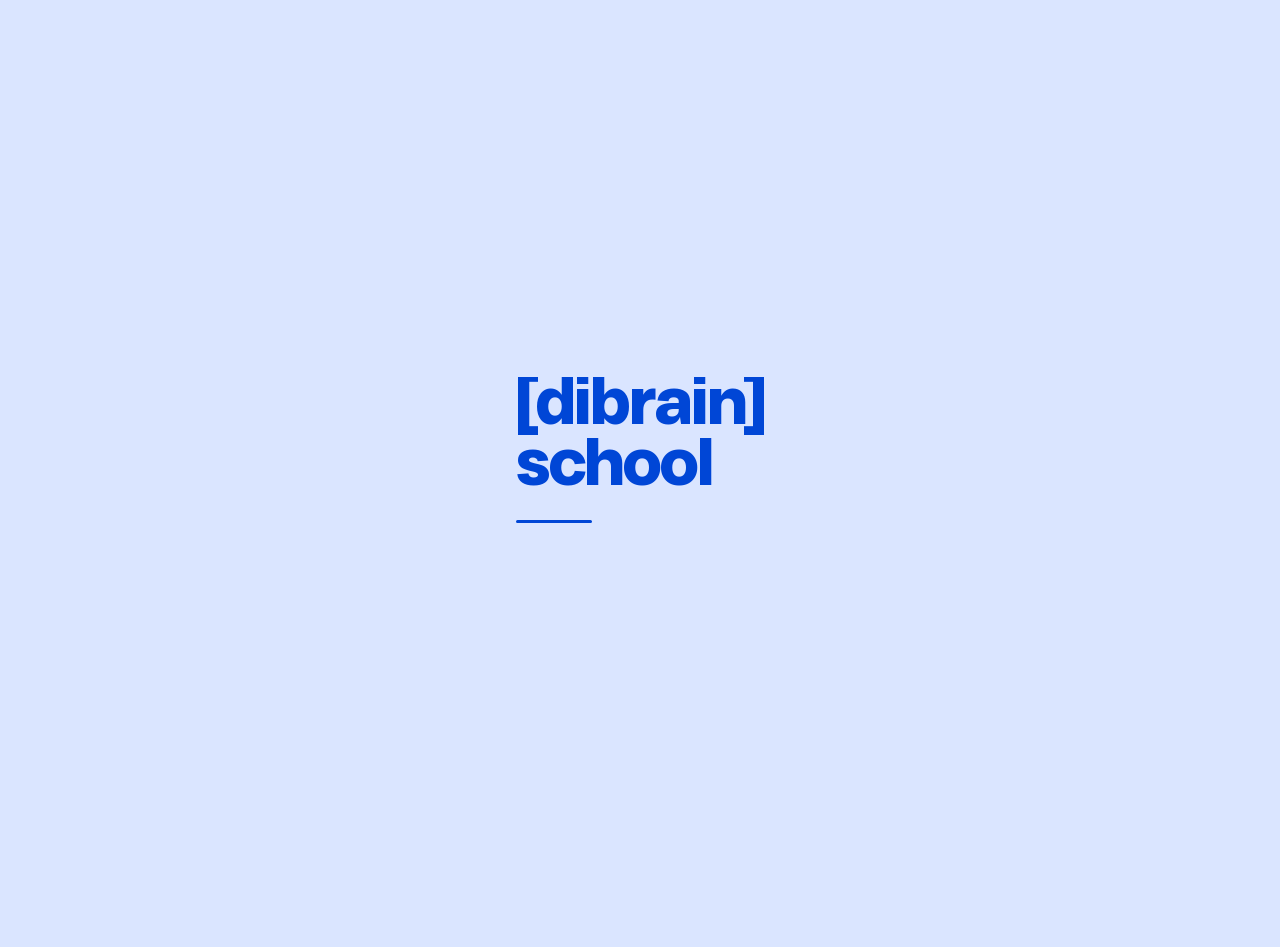
==== index.html @ 76290391 "Initial commit: DiBrain school landing and analytics. Co-authored-by: Cursor <cursoragent@cursor.com" ====
<!DOCTYPE html>
<html lang="ru">
  <head>
    <meta charset="UTF-8" />
    <meta name="viewport" content="width=device-width, initial-scale=1.0, viewport-fit=cover" />
    <title>[dibrain] school — разбор по ИИ-роликам</title>
    <meta name="theme-color" content="#0046d6" />
    <meta name="referrer" content="strict-origin-when-cross-origin" />
    <link rel="icon" href="favicon.svg" type="image/svg+xml" />
    <link rel="icon" href="favicon-32x32.png" type="image/png" sizes="32x32" />
    <link rel="icon" href="favicon-16x16.png" type="image/png" sizes="16x16" />
    <link rel="shortcut icon" href="favicon.ico" />
    <link rel="apple-touch-icon" href="apple-touch-icon.png" />
    <link rel="stylesheet" href="styles.css?v=15" />
    <noscript>
      <style>
        .preloader {
          display: none !important;
        }

        body.is-loading .page,
        .notice,
        .title span,
        .amount,
        .video,
        .cta,
        .logo {
          opacity: 1 !important;
          transform: none !important;
          animation: none !important;
          visibility: visible !important;
        }
      </style>
    </noscript>
  </head>
  <body class="is-loading">
    <div class="preloader" id="preloader" role="status" aria-live="polite" aria-label="Загрузка">
      <div class="preloader__inner">
        <p class="preloader__logo">
          <span class="preloader__line">[dibrain]</span>
          <span class="preloader__line">school</span>
        </p>
        <span class="preloader__bar" aria-hidden="true"></span>
      </div>
    </div>

    <div class="page">
      <p class="notice" role="status">
        внимание: не закрывайте эту страницу — иначе видео прервётся
      </p>

      <section class="copy">
        <h1 class="title title--desktop">
          <span>как с нуля освоить нейросети</span>
          <span>и начать зарабатывать на ии-роликах</span>
        </h1>
        <h1 class="title title--mobile">
          <span>как с нуля</span>
          <span>освоить нейросети</span>
          <span>и начать зарабатывать</span>
          <span>на ии-роликах</span>
        </h1>
        <p class="amount">500-2000$ в месяц</p>
      </section>

      <div class="stage">
        <div class="video" id="vsl">
          <img
            class="video__cover"
            src="assets/vsl-cover.jpg"
            alt=""
            width="1280"
            height="720"
          />
          <button class="video__start" type="button" aria-label="Смотреть видео">
            <span class="video__play" aria-hidden="true">
              <svg viewBox="0 0 100 100" fill="currentColor" aria-hidden="true">
                <path d="M34 20v60l48-30-48-30z" />
              </svg>
            </span>
          </button>
          <iframe
            id="vsl-player"
            class="video__player"
            title="Видео"
            src="https://kinescope.io/embed/983Eb7z4LKuDM3zD3uaxWG?playsinline=1&enableIframeApi=1"
            allow="autoplay; fullscreen; picture-in-picture; encrypted-media; gyroscope; accelerometer; clipboard-write; screen-wake-lock;"
            allowfullscreen
            loading="eager"
            referrerpolicy="origin"
          ></iframe>
        </div>

        <a
          class="cta"
          href="https://forms.gle/KLAybckiTEnPz1Rd6"
          target="_blank"
          rel="noopener noreferrer"
        >
          <span class="cta__label">попасть на разбор</span>
          <span class="cta__go" aria-hidden="true">
            <svg viewBox="0 0 24 24" fill="none">
              <path
                d="M5 12h12.5M13.5 6.5 19.5 12l-6 5.5"
                stroke="currentColor"
                stroke-width="2.4"
                stroke-linecap="round"
                stroke-linejoin="round"
              />
            </svg>
          </span>
        </a>
      </div>

      <p class="logo">
        <span>[dibrain]</span>
        <span>school</span>
      </p>
    </div>
    <script src="main.js?v=9"></script>
  </body>
</html>
---- styles.css ----
@font-face {
  font-family: "Resist Sans Display";
  src: url("fonts/ResistSansDisplay-Medium.ttf") format("truetype");
  font-weight: 500;
  font-style: normal;
  font-display: swap;
}

@font-face {
  font-family: "Resist Sans Display";
  src: url("fonts/ResistSansDisplay-Bold.ttf") format("truetype");
  font-weight: 700;
  font-style: normal;
  font-display: swap;
}

:root {
  --bg: #dae5ff;
  --ink: #0046d6;
  --ink-deep: #0039b8;
  --notice: #c4d5fb;
  --white: #ffffff;
  --font: "Resist Sans Display", "Arial Narrow", "Arial", sans-serif;
}

*,
*::before,
*::after {
  box-sizing: border-box;
  margin: 0;
  padding: 0;
}

html {
  scroll-behavior: smooth;
  overflow-x: hidden;
}

body {
  min-height: 100dvh;
  max-width: 100%;
  overflow-x: hidden;
  background: var(--bg);
  color: var(--ink);
  font-family: var(--font);
  font-weight: 500;
  -webkit-font-smoothing: antialiased;
  text-rendering: optimizeLegibility;
}

body.is-loading {
  overflow: hidden;
}

.preloader {
  position: fixed;
  inset: 0;
  z-index: 100;
  display: grid;
  place-items: center;
  background: var(--bg);
  transition: opacity 0.55s ease, visibility 0.55s ease;
}

.preloader.is-done {
  opacity: 0;
  visibility: hidden;
  pointer-events: none;
}

.preloader__inner {
  display: flex;
  flex-direction: column;
  align-items: flex-start;
}

.preloader__logo {
  display: flex;
  flex-direction: column;
  color: var(--ink);
  font-size: clamp(2.6rem, 9vw, 4.4rem);
  font-weight: 700;
  line-height: 0.86;
  letter-spacing: -0.045em;
}

.preloader__line {
  display: block;
  overflow: hidden;
  animation: preloader-line 0.85s cubic-bezier(0.22, 1, 0.36, 1) both;
}

.preloader__line:nth-child(2) {
  animation-delay: 0.12s;
}

.preloader__bar {
  display: block;
  width: 4.75rem;
  height: 3px;
  margin-top: 1.35rem;
  border-radius: 999px;
  background: var(--ink);
  transform: scaleX(0);
  transform-origin: left center;
  animation: preloader-bar 1.2s cubic-bezier(0.33, 1, 0.68, 1) 0.4s both;
}

@keyframes preloader-line {
  from {
    opacity: 0;
    transform: translateY(70%);
  }
  to {
    opacity: 1;
    transform: translateY(0);
  }
}

@keyframes preloader-bar {
  from {
    transform: scaleX(0);
  }
  to {
    transform: scaleX(1);
  }
}

@keyframes rise {
  from {
    opacity: 0;
    transform: translateY(18px);
  }
  to {
    opacity: 1;
    transform: translateY(0);
  }
}

@keyframes play-pulse {
  0%,
  100% {
    box-shadow: 0 10px 24px rgba(0, 70, 214, 0.32), 0 0 0 0 rgba(0, 70, 214, 0.28);
  }
  70% {
    box-shadow: 0 10px 24px rgba(0, 70, 214, 0.32), 0 0 0 18px rgba(0, 70, 214, 0);
  }
}

.notice,
.title span,
.amount,
.video,
.cta,
.logo {
  opacity: 0;
}

.page {
  width: 100%;
  max-width: 42.5rem;
  min-height: 100dvh;
  margin: 0 auto;
  padding: 0.55rem 1.15rem max(2.4rem, env(safe-area-inset-bottom, 0px) + 1.5rem);
  display: flex;
  flex-direction: column;
  align-items: center;
}

.notice {
  width: 100%;
  max-width: 24.5rem;
  padding: 0.72rem 1.15rem;
  border-radius: 999px;
  background: var(--notice);
  color: var(--ink);
  text-align: center;
  font-size: 0.84rem;
  font-weight: 500;
  line-height: 1.28;
  letter-spacing: 0.01em;
}

@keyframes notice-blink {
  0%,
  100% {
    opacity: 1;
  }
  50% {
    opacity: 0.28;
  }
}

.copy {
  display: flex;
  flex-direction: column;
  align-items: center;
  gap: 0.2rem;
  width: 100%;
  min-width: 0;
  max-width: 100%;
  margin-top: clamp(1.35rem, 4.5vh, 2.4rem);
  font-size: clamp(1.32rem, 6.5vw, 1.9rem);
}

.title {
  display: flex;
  flex-direction: column;
  align-items: center;
  width: 100%;
  max-width: 100%;
  min-width: 0;
  color: var(--ink);
  font-size: 1em;
  font-weight: 700;
  line-height: 1.06;
  letter-spacing: -0.035em;
  text-align: center;
  text-transform: uppercase;
}

.title--desktop {
  display: none;
}

.title span {
  display: block;
  max-width: 100%;
  white-space: nowrap;
}

.amount {
  display: inline-block;
  width: fit-content;
  max-width: 100%;
  padding: 0.12em 0.22em 0.08em;
  background: var(--ink);
  color: var(--white);
  font-size: 1em;
  font-weight: 700;
  line-height: 1.06;
  letter-spacing: -0.035em;
  text-transform: uppercase;
  white-space: nowrap;
}

.stage {
  display: flex;
  flex-direction: column;
  align-items: center;
  width: 100%;
  min-width: 0;
}

.video {
  position: relative;
  display: block;
  width: 100%;
  max-width: 100%;
  min-width: 0;
  margin-top: 2.35rem;
  border-radius: 1.15rem;
  border: 2px solid rgba(0, 70, 214, 0.38);
  background: #03163f;
  overflow: hidden;
  aspect-ratio: 16 / 9;
  box-shadow: 0 18px 36px rgba(0, 70, 214, 0.14);
}

.video__start {
  position: absolute;
  inset: 0;
  z-index: 3;
  display: block;
  width: 100%;
  height: 100%;
  padding: 0;
  border: none;
  background: transparent;
  cursor: pointer;
}

.video__start:focus-visible {
  outline: 2px solid var(--ink);
  outline-offset: 4px;
}

.video__start[hidden] {
  display: none !important;
}

.video__cover,
.video__player {
  display: block;
  width: 100%;
  height: 100%;
  object-fit: cover;
}

.video__cover {
  position: absolute;
  inset: 0;
  z-index: 2;
  pointer-events: none;
}

.video__player {
  position: absolute;
  inset: 0;
  z-index: 1;
  border: 0;
  background: #03163f;
}

.video.is-playing .video__start {
  opacity: 0;
  pointer-events: none;
}

.video.is-playing .video__cover {
  visibility: hidden;
}

.video__play {
  position: absolute;
  inset: 50% auto auto 50%;
  translate: -50% -50%;
  display: grid;
  place-items: center;
  width: 4.35rem;
  height: 4.35rem;
  border-radius: 50%;
  background: var(--ink);
  color: var(--white);
  box-shadow: 0 10px 24px rgba(0, 70, 214, 0.32);
  transition: transform 0.25s ease, box-shadow 0.25s ease;
}

.video__start:hover .video__play,
.video__start:focus-visible .video__play {
  transform: scale(1.06);
  animation-play-state: paused;
}

.video__play svg {
  display: block;
  width: 64%;
  height: 64%;
}

.video.is-buffering .video__play {
  animation: none;
}

.video.is-buffering .video__play svg {
  opacity: 0;
}

.video.is-buffering .video__play::after {
  content: "";
  position: absolute;
  width: 1.55rem;
  height: 1.55rem;
  border: 3px solid rgba(255, 255, 255, 0.28);
  border-top-color: var(--white);
  border-radius: 50%;
  animation: video-spin 0.7s linear infinite;
}

@keyframes video-spin {
  to {
    transform: rotate(360deg);
  }
}

.cta {
  display: flex;
  align-items: center;
  justify-content: space-between;
  gap: 1rem;
  width: min(94%, 22.75rem);
  margin-top: 1.35rem;
  padding: 0.38rem 0.38rem 0.38rem 1.4rem;
  border-radius: 999px;
  background: var(--ink);
  color: var(--white);
  font-family: inherit;
  font-size: 1rem;
  font-weight: 700;
  letter-spacing: 0.02em;
  line-height: 1;
  text-decoration: none;
  text-transform: uppercase;
  cursor: pointer;
  transition: background 0.2s ease, translate 0.25s ease;
}

.cta:hover,
.cta:focus-visible {
  background: var(--ink-deep);
  translate: 0 -2px;
}

.cta:hover .cta__go,
.cta:focus-visible .cta__go {
  translate: 3px 0;
}

.cta:focus-visible {
  outline: 2px solid var(--ink);
  outline-offset: 4px;
}

.cta:active {
  translate: 0 0;
}

.cta__go {
  display: grid;
  place-items: center;
  flex-shrink: 0;
  width: 3.15rem;
  height: 3.15rem;
  border-radius: 50%;
  background: var(--white);
  color: #000000;
  transition: translate 0.25s ease;
}

.cta__go svg {
  width: 1.2rem;
  height: 1.2rem;
  margin-left: 1px;
}

.logo {
  display: flex;
  flex-direction: row;
  align-items: baseline;
  justify-content: center;
  gap: 0.32em;
  margin-top: 2.4rem;
  color: var(--ink);
  font-size: 1.55rem;
  font-weight: 700;
  line-height: 1;
  letter-spacing: -0.045em;
  text-align: center;
}

.logo span {
  display: inline;
}

body.is-ready .notice {
  animation:
    rise 0.7s cubic-bezier(0.22, 1, 0.36, 1) 0.04s both,
    notice-blink 1.6s ease-in-out 1.15s infinite;
}

body.is-ready .title span {
  animation: rise 0.62s cubic-bezier(0.22, 1, 0.36, 1) both;
}

body.is-ready .title span:nth-child(1) {
  animation-delay: 0.12s;
}

body.is-ready .title span:nth-child(2) {
  animation-delay: 0.2s;
}

body.is-ready .title span:nth-child(3) {
  animation-delay: 0.28s;
}

body.is-ready .title span:nth-child(4) {
  animation-delay: 0.36s;
}

body.is-ready .amount {
  animation: rise 0.62s cubic-bezier(0.22, 1, 0.36, 1) 0.46s both;
}

body.is-ready .video {
  animation: rise 0.75s cubic-bezier(0.22, 1, 0.36, 1) 0.54s both;
}

body.is-ready .video__play {
  animation: play-pulse 2.4s ease-in-out 1.2s infinite;
}

body.is-ready .cta {
  animation: rise 0.7s cubic-bezier(0.22, 1, 0.36, 1) 0.66s both;
}

body.is-ready .logo {
  animation: rise 0.7s cubic-bezier(0.22, 1, 0.36, 1) 0.74s both;
}

@media (min-width: 900px) {
  .page {
    width: min(100% - 4rem, 52rem);
    max-width: 52rem;
    padding: 1.6rem 0 2.6rem;
  }

  .notice {
    width: fit-content;
    max-width: 100%;
    padding: 0.85rem 1.8rem;
    font-size: 1.05rem;
    white-space: nowrap;
  }

  .copy {
    margin-top: clamp(1.8rem, 4vh, 2.8rem);
    font-size: clamp(1.85rem, 3.2vw, 2.45rem);
  }

  .title--desktop {
    display: flex;
  }

  .title--mobile {
    display: none;
  }

  .video {
    margin-top: 2rem;
    border-radius: 1.35rem;
  }

  .video__play {
    width: 5.15rem;
    height: 5.15rem;
  }

  .cta {
    margin-top: 1.6rem;
  }

  .logo {
    margin-top: 2.6rem;
    font-size: 1.85rem;
  }
}

@media (max-width: 360px) {
  .page {
    padding-left: 0.9rem;
    padding-right: 0.9rem;
  }

  .copy {
    font-size: 1.28rem;
  }
}

@media (prefers-reduced-motion: reduce) {
  html {
    scroll-behavior: auto;
  }

  .preloader,
  .preloader__line,
  .preloader__bar,
  .notice,
  .title span,
  .amount,
  .video,
  .cta,
  .logo,
  .video__play,
  .video.is-buffering .video__play::after {
    animation: none !important;
    transition: none !important;
  }

  .notice,
  .title span,
  .amount,
  .video,
  .cta,
  .logo {
    opacity: 1;
  }

  .preloader {
    display: none;
  }
}
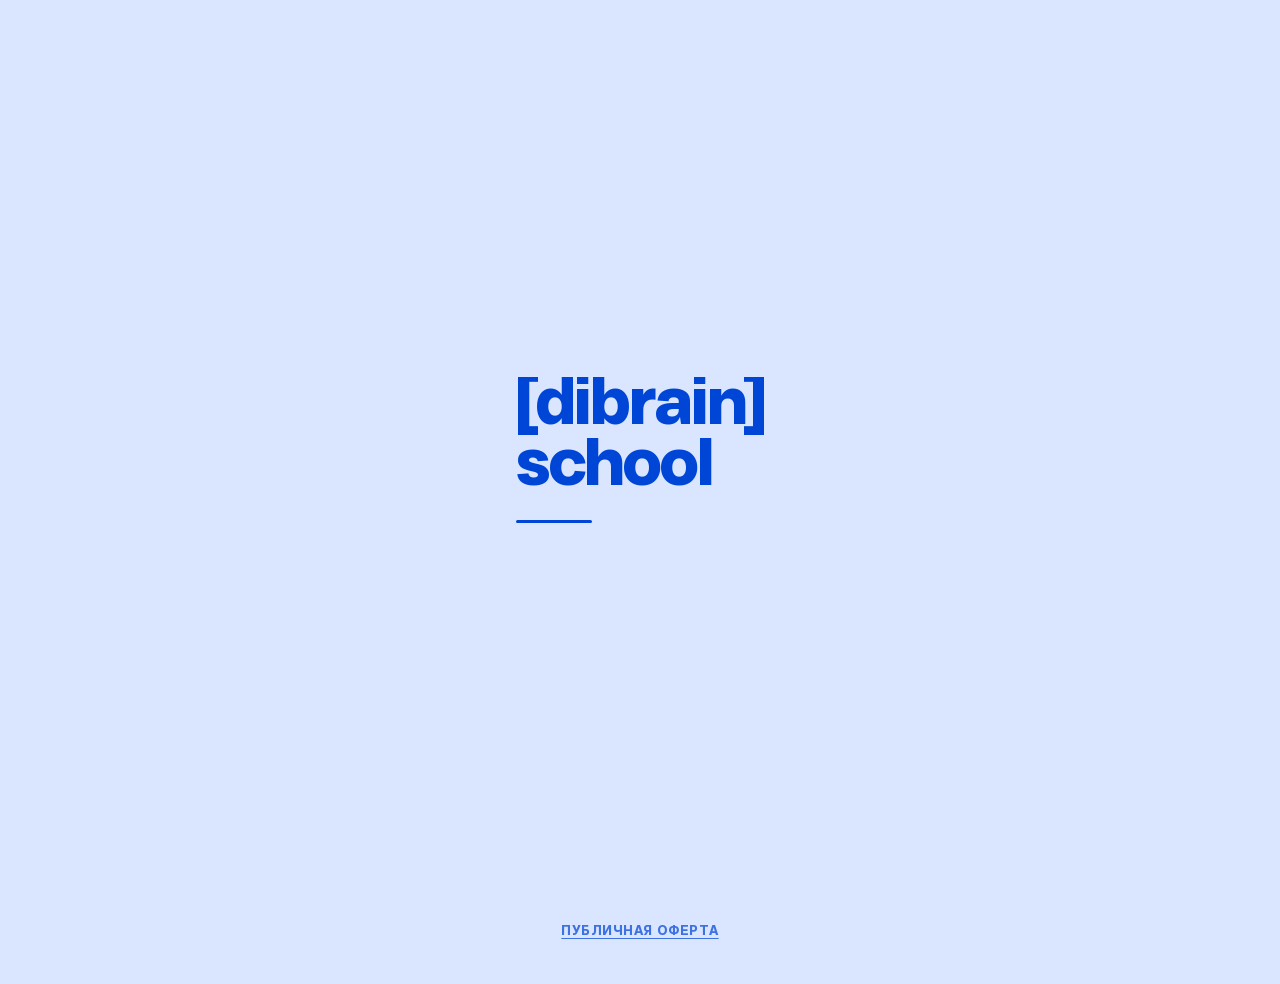
==== commit b8a104f2: "Add offer page links and styles across multiple files; update quiz submission handling" ====
--- a/index.html
+++ b/index.html
@@ -12,6 +12,7 @@
     <link rel="shortcut icon" href="favicon.ico" />
     <link rel="apple-touch-icon" href="apple-touch-icon.png" />
     <link rel="stylesheet" href="styles.css?v=15" />
+    <link rel="stylesheet" href="offer.css?v=3" />
     <noscript>
       <style>
         .preloader {
@@ -91,12 +92,7 @@
           ></iframe>
         </div>
 
-        <a
-          class="cta"
-          href="https://forms.gle/KLAybckiTEnPz1Rd6"
-          target="_blank"
-          rel="noopener noreferrer"
-        >
+        <a class="cta" href="quiz/">
           <span class="cta__label">попасть на разбор</span>
           <span class="cta__go" aria-hidden="true">
             <svg viewBox="0 0 24 24" fill="none">
@@ -116,7 +112,11 @@
         <span>[dibrain]</span>
         <span>school</span>
       </p>
+      <footer class="site-foot">
+        <a href="offer/">публичная оферта</a>
+      </footer>
     </div>
     <script src="main.js?v=9"></script>
+    <script src="offer.js?v=1"></script>
   </body>
 </html>
--- a/offer.css
+++ b/offer.css
@@ -0,0 +1,240 @@
+@font-face {
+  font-family: "Resist Sans Display";
+  src: url("fonts/ResistSansDisplay-Medium.ttf") format("truetype");
+  font-weight: 500;
+  font-style: normal;
+  font-display: swap;
+}
+
+@font-face {
+  font-family: "Resist Sans Display";
+  src: url("fonts/ResistSansDisplay-Bold.ttf") format("truetype");
+  font-weight: 700;
+  font-style: normal;
+  font-display: swap;
+}
+
+.site-foot {
+  width: 100%;
+  margin-top: 0.85rem;
+  text-align: center;
+}
+
+.site-foot a {
+  color: inherit;
+  font-size: 0.82rem;
+  font-weight: 700;
+  letter-spacing: 0.04em;
+  line-height: 1.2;
+  text-transform: uppercase;
+  text-decoration: underline;
+  text-underline-offset: 0.22em;
+  opacity: 0.72;
+}
+
+.site-foot a:hover,
+.site-foot a:focus-visible {
+  opacity: 1;
+}
+
+.site-foot a:focus-visible {
+  outline: 2px solid currentColor;
+  outline-offset: 4px;
+  border-radius: 0.3rem;
+}
+
+.shell .site-foot {
+  margin-top: 1.35rem;
+  text-align: left;
+}
+
+.offer-dialog {
+  width: min(40rem, calc(100vw - 1.4rem));
+  max-height: min(88dvh, 760px);
+  margin: auto;
+  padding: 0;
+  border: none;
+  border-radius: 1.2rem;
+  background: #ffffff;
+  color: #161616;
+  box-shadow: 0 24px 64px rgba(0, 35, 110, 0.28);
+}
+
+.offer-dialog::backdrop {
+  background: rgba(0, 28, 90, 0.48);
+}
+
+.offer-dialog__sheet {
+  position: relative;
+  max-height: min(88dvh, 760px);
+  overflow: auto;
+  padding: 1.15rem 1.2rem 1.45rem;
+}
+
+.offer-dialog__close {
+  position: sticky;
+  top: 0;
+  z-index: 1;
+  display: block;
+  margin: 0 0 0.85rem auto;
+  padding: 0.55rem 0.85rem;
+  border: none;
+  border-radius: 999px;
+  background: #0046d6;
+  color: #ffffff;
+  font: inherit;
+  font-size: 0.78rem;
+  font-weight: 700;
+  letter-spacing: 0.04em;
+  line-height: 1;
+  text-transform: uppercase;
+  cursor: pointer;
+}
+
+.offer-dialog__close:hover,
+.offer-dialog__close:focus-visible {
+  background: #0039b8;
+}
+
+.offer-dialog__close:focus-visible {
+  outline: 2px solid #0046d6;
+  outline-offset: 3px;
+}
+
+.offer-dialog__status {
+  margin: 2.2rem 0 1rem;
+  color: #5c6570;
+  font-size: 1rem;
+  font-weight: 700;
+}
+
+.offer-doc h1,
+.offer-doc h2,
+.offer-doc p,
+.offer-doc li {
+  overflow-wrap: break-word;
+}
+
+.offer-doc h1 {
+  margin: 0;
+  color: #0046d6;
+  font-size: clamp(1.7rem, 6vw, 2.4rem);
+  font-weight: 700;
+  letter-spacing: -0.045em;
+  line-height: 0.95;
+  text-transform: uppercase;
+}
+
+.offer-doc h2 {
+  margin: 1.35rem 0 0.45rem;
+  color: #111111;
+  font-size: 1.05rem;
+  font-weight: 700;
+  letter-spacing: -0.03em;
+  line-height: 1.2;
+  text-transform: uppercase;
+}
+
+.offer-doc p,
+.offer-doc li {
+  color: #243041;
+  font-size: 0.98rem;
+  font-weight: 500;
+  letter-spacing: -0.015em;
+  line-height: 1.45;
+}
+
+.offer-doc p {
+  margin: 0.55rem 0 0;
+}
+
+.offer-doc ol,
+.offer-doc ul {
+  margin: 0.45rem 0 0;
+  padding-left: 1.15rem;
+}
+
+.offer-doc li + li {
+  margin-top: 0.28rem;
+}
+
+.offer-doc a {
+  color: #0046d6;
+}
+
+.offer-doc__kicker,
+.offer-doc__lead {
+  color: #5c6570;
+  font-size: 0.95rem;
+  font-weight: 700;
+  letter-spacing: -0.02em;
+}
+
+.offer-doc__kicker {
+  margin: 0 0 0.55rem;
+  text-transform: uppercase;
+}
+
+.offer-doc__lead {
+  margin-top: 0.7rem;
+}
+
+.offer-doc .nowrap {
+  white-space: nowrap;
+}
+
+.offer-page {
+  min-height: 100dvh;
+  margin: 0;
+  background: #dae5ff;
+  color: #0046d6;
+  font-family: "Resist Sans Display", "Arial Narrow", Arial, sans-serif;
+  font-weight: 500;
+  -webkit-font-smoothing: antialiased;
+}
+
+.offer-page__wrap {
+  width: min(100% - 2.3rem, 44rem);
+  margin: 0 auto;
+  padding: max(0.95rem, env(safe-area-inset-top)) 0 max(1.6rem, env(safe-area-inset-bottom));
+}
+
+.offer-page__top {
+  margin-bottom: 1.2rem;
+}
+
+.offer-page__brand {
+  display: flex;
+  align-items: baseline;
+  gap: 0.32em;
+  color: #0046d6;
+  font-size: 1.35rem;
+  font-weight: 700;
+  letter-spacing: -0.045em;
+  line-height: 1;
+  text-decoration: none;
+}
+
+.offer-page .offer-doc {
+  padding: 1.25rem 1.15rem 1.5rem;
+  border-radius: 1.2rem;
+  background: #ffffff;
+}
+
+@media (min-width: 900px) {
+  .offer-page__brand {
+    font-size: 1.55rem;
+  }
+
+  .offer-page .offer-doc,
+  .offer-dialog__sheet {
+    padding-right: 1.5rem;
+    padding-left: 1.5rem;
+  }
+}
+
+@media (prefers-reduced-motion: reduce) {
+  .offer-dialog {
+    transition: none;
+  }
+}
